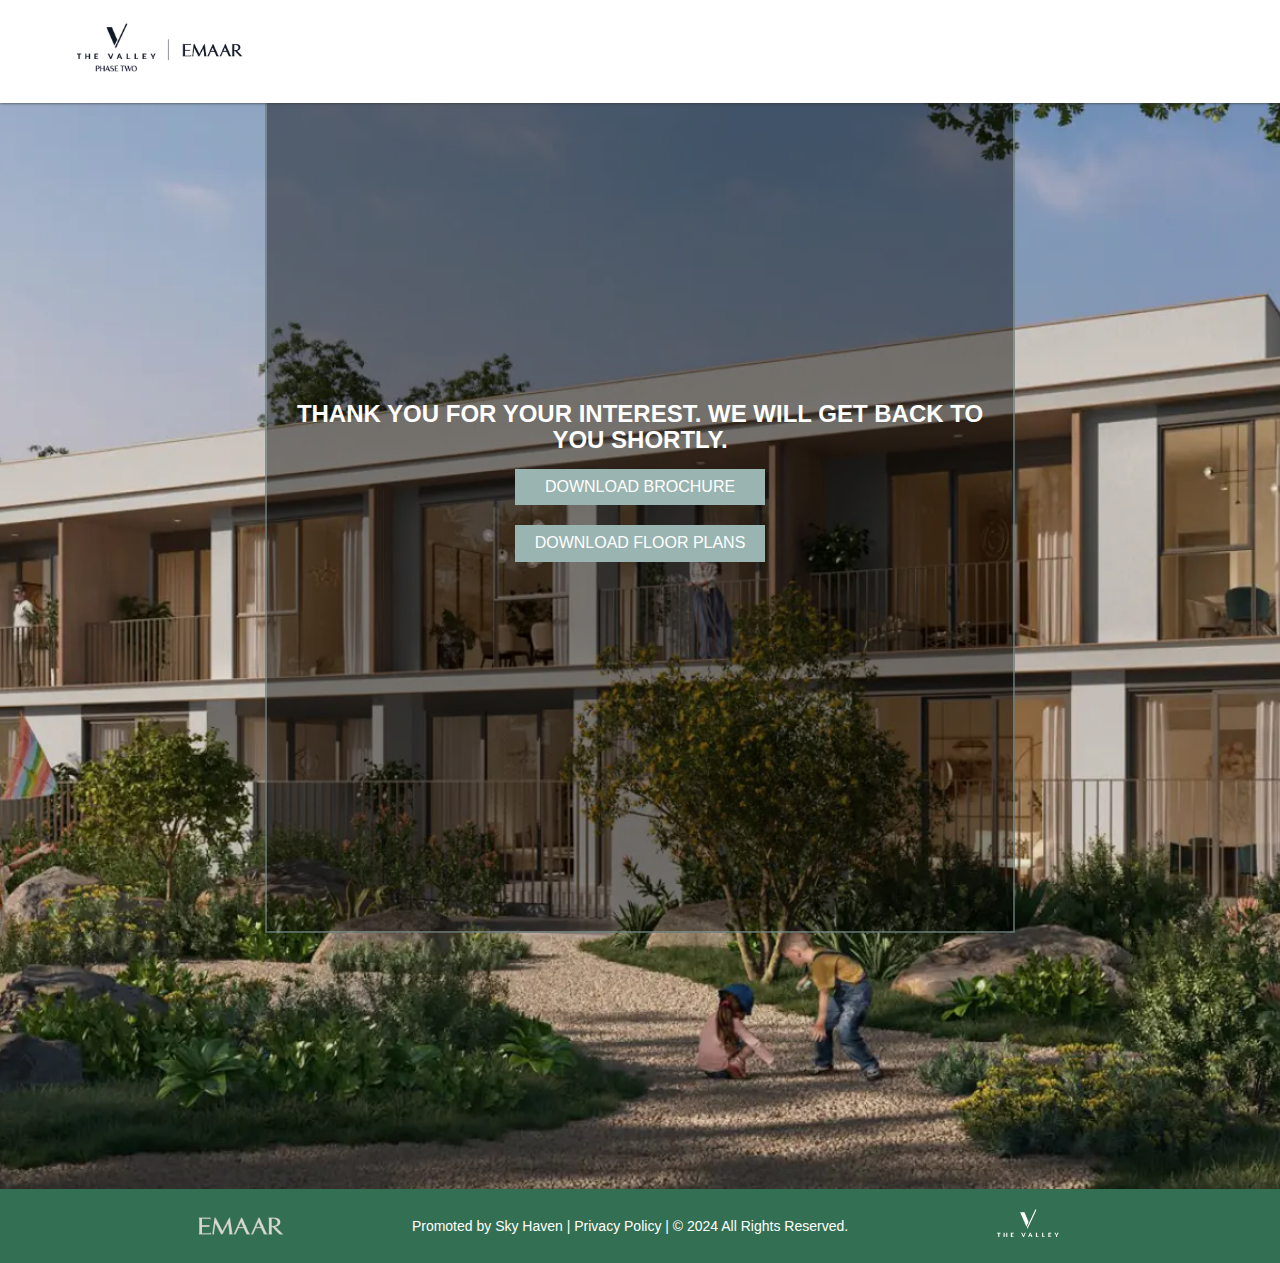
==== thankyou.html @ f80d1ee5 "Initial commit" ====
<!DOCTYPE html>
<html lang="en">

<head>
	<!-- Google Tag Manager -->
	<script>(function (w, d, s, l, i) {
			w[l] = w[l] || []; w[l].push({
				'gtm.start':
					new Date().getTime(), event: 'gtm.js'
			}); var f = d.getElementsByTagName(s)[0],
				j = d.createElement(s), dl = l != 'dataLayer' ? '&l=' + l : ''; j.async = true; j.src =
					'https://www.googletagmanager.com/gtm.js?id=' + i + dl; f.parentNode.insertBefore(j, f);
		})(window, document, 'script', 'dataLayer', 'GTM-PM3GTH9J');</script>
	<!-- End Google Tag Manager -->
	<meta charset="utf-8">
	<meta http-equiv="X-UA-Compatible" content="IE=edge">
	<meta name="viewport" content="width=device-width, initial-scale=1">
	<title>Sky Haven Abu Dhabi Leasing & Estate Agents</title>
	<link rel="icon" type="image/webp" href="images/logos/logo2.webp">
	<!-- Bootstrap -->
	<link href="css/bootstrap.css" rel="stylesheet">
	<link href="css/style.css" rel="stylesheet">
	<link href="css/responsive.css" rel="stylesheet">
	<link href="https://fonts.googleapis.com/css?family=Ubuntu:300,400,500,700,900" rel="stylesheet">
</head>

<body>
	<!-- Google Tag Manager (noscript) -->
	<noscript><iframe src="https://www.googletagmanager.com/ns.html?id=GTM-PM3GTH9J" height="0" width="0"
			style="display:none;visibility:hidden"></iframe></noscript>
	<!-- End Google Tag Manager (noscript) -->
	<header class="header">
		<div class="container">
			<div class="row">
				<div class="col-md-12">
					<div class="logo-wrap">
						<a class="logo" href="index.html">
							<img src="images/logos/logo.webp" alt="" />
						</a>
					</div>
				</div>
			</div>
		</div>
	</header>
	<section class="thank">
		<div class="container">
			<div class="row">
				<div class="col-md-2">

				</div>
				<div class="col-md-8">
					<div class="brochure-wrap">
						<div>
							<h3>THANK YOU FOR YOUR INTEREST. WE WILL GET BACK TO YOU SHORTLY.</h3>

							<a href="images/GREENWAY_ES_ONE_PAGER.pdf" download="GREENWAY_ES_ONE_PAGER.pdf">Download
								Brochure</a>
							<a href="images/GREENWAY_ES_FLOORPLANS.pdf" style="margin-top: 20px;"
								download="GREENWAY_ES_FLOORPLANS.pdf">DOWNLOAD
								FLOOR PLANS</a>
						</div>
					</div>
				</div>
				<div class="col-md-2">

				</div>
			</div>
		</div>
	</section>

	<footer id="contact-us">
		<div class="container">
			<div class="footer-wrap">
				<img src="images/logos/logo1.webp" />
				<p>Promoted by Sky Haven | <a href="privacy-.html" target="_blank" rel="noopener noreferrer">Privacy
						Policy</a> | © 2024 All Rights Reserved.</p>
				<div class="logo3-wrap">
					<img src="images/logos/logo3.webp" />
				</div>
			</div>
		</div>
		</div>
	</footer>

	<script src="js/jquery.min.js"></script>
	<script src="js/bootstrap.min.js"></script>
</body>

</html>
---- css/style.css ----
.banner-content h1,
.banner-content h3,
.banner-content h4,
body,
p {
  font-family: "Open Sans", sans-serif;
}
.banner-content h1,
.banner-content h2,
.banner-content h3,
.banner-content h5 {
  color: #fff;
  text-shadow: 0 0 6px #000;
}
.banner,
.item {
  background-position: center center;
}
.carousel,
.carousel-inner,
.item {
  z-index: 0;
  width: 100%;
  height: 100%;
}
.form-btn,
body {
  font-size: 16px;
}
.f-right,
.right,
footer p {
  text-align: right;
}
.form-btn,
.propertieseffect a {
  cursor: pointer;
}
a,
abbr,
acronym,
address,
applet,
article,
aside,
audio,
b,
big,
blockquote,
body,
canvas,
caption,
center,
cite,
code,
dd,
del,
details,
dfn,
div,
dl,
dt,
em,
embed,
fieldset,
figcaption,
figure,
footer,
form,
h1,
h2,
h3,
h4,
h5,
h6,
header,
hgroup,
html,
i,
iframe,
img,
ins,
kbd,
label,
legend,
li,
mark,
menu,
nav,
object,
ol,
output,
p,
pre,
q,
ruby,
s,
samp,
section,
small,
span,
strike,
strong,
sub,
summary,
sup,
table,
tbody,
td,
tfoot,
th,
thead,
time,
tr,
tt,
u,
ul,
var,
video {
  margin: 0;
  padding: 0;
  border: 0;
  vertical-align: baseline;
}
article,
aside,
details,
figcaption,
figure,
footer,
header,
hgroup,
menu,
nav,
section {
  display: block;
}
footer h3,
p {
  font-size: 18px;
}
ol,
ul {
  list-style: none;
}
blockquote,
q {
  quotes: none;
}
blockquote:after,
blockquote:before,
q:after,
q:before {
  content: "";
  content: none;
}
table {
  border-collapse: collapse;
  border-spacing: 0;
}
h1,
h2,
h3,
h4,
h5,
h6 {
  padding-bottom: 0;
  font-weight: 600;
  color: #000;
}
h1,
h2,
h3,
h4 {
  padding-bottom: 0;
  font-weight: 900;
}
img {
  max-width: 100%;
}
p {
  margin-bottom: 20px;
  color: #111;
  font-weight: 400;
}
a:focus,
a:hover {
  text-decoration: none;
}
.text-white {
  color: #fff;
}
.banner-form h5,
.center,
.cont-header.prop-header,
.cont-header.prop-header .btn-style-1,
.copyright,
.form-btn,
.haus-about,
.logo-wrap,
.nav-tabs,
.properties h2,
.properties h4,
.propertieseffect,
.thank-btn {
  text-align: center;
}
.padding-0 {
  padding-left: 0;
  padding-right: 0;
}
.header-wrap {
  display: flex;
  justify-content: space-between;
  align-items: center;
}
header {
  background: #fff;
  overflow: hidden;
  padding: 10px 0;
  width: 100%;
  position: fixed;
  z-index: 1;
  box-shadow: 0 0 3px #333;
}
.logo-wrap a {
  display: block;
  max-width: 180px;
  padding: 8px 0;
}
.banner {
  padding: 0;
  background-size: cover;
  background-repeat: no-repeat;
}
.banner-content {
  padding: 15px 0 0;
}
.banner-content h3 {
  font-size: 24px;
  line-height: 25px;
  font-weight: 300;
  margin: 0 0 30px;
}
.property-discount table tr:last-child td,
footer h3 {
  font-weight: 700;
}
.banner-content h1 {
  font-size: 38px;
  line-height: 50px;
  font-weight: 700;
  margin: 0 0 6px;
}
.banner-content h2 {
  margin: 20px 0 0;
  font-size: 30px;
}
.banner-content h4 {
  color: #fff;
  font-size: 30px;
  line-height: 60px;
  font-weight: 300;
}
.banner-content h5 {
  font-size: 22px;
  font-weight: 400;
}
.slide-position {
  margin: 0;
  padding: 0;
}
.carousel-inner .item {
  padding: 400px 0 350px;
  background: center center/cover no-repeat;
  -webkit-background-size: cover;
  -moz-background-size: cover;
  -o-background-size: cover;
  -webkit-animation: 20s zoom;
  animation: 20s zoom;
}
#background-carousel {
  width: 100%;
  height: 100%;
  z-index: -1;
  background-color: #000;
}
.carousel,
.carousel-inner,
.over-hide {
  overflow: hidden;
}
.item {
  background-size: cover;
}
@-webkit-keyframes zoom {
  from {
    -webkit-transform: scale(1, 1);
  }
  to {
    -webkit-transform: scale(1.5, 1.5);
  }
}
@keyframes zoom {
  from {
    transform: scale(1, 1);
  }
  to {
    transform: scale(1.5, 1.5);
  }
}
.btn-style-1 a:hover,
.form-control {
  color: #fff !important;
}
.form-section {
  position: absolute;
  top: 150px;
  left: 0;
  bottom: 0;
  right: 0;
}
input::placeholder {
  color: #fff;
}
::-webkit-input-placeholder {
  color: #fff;
}
::-moz-placeholder {
  color: #fff;
}
:-ms-input-placeholder {
  color: #fff;
}
:-moz-placeholder {
  color: #fff;
}
.banner-form {
  opacity: 0.6;
  background: #000;
  padding: 30px 40px;
  margin-top: 0;
}
.banner-form h5 {
  color: #fff;
  padding-bottom: 20px;
  padding-top: 0;
  font-size: 20px;
  font-weight: 600;
}
.banner-form .form-group {
  margin-bottom: 10px;
  margin-right: 0;
  margin-left: 0;
}
.banner-form .form-control {
  display: block;
  width: 100%;
  padding: 15px 10px;
  font-size: 14px;
  line-height: 1.42857143;
  background: 0 0;
  border: 1px solid #7c7c7c;
}
.banner-form .form-control:focus,
.banner-form .form-control:visited {
  border-color: #fff;
  outline: 0;
  background: rgba(0, 0, 0, 0.5);
  color: #000;
}
.banner-form input,
radio,
select,
tel,
textarea {
  display: block;
  width: 100%;
  padding: 5px 15px;
  font-size: 14px;
  line-height: 1.42857143;
  color: #fff;
  background: rgba(0, 0, 0, 0.5);
  background-image: none;
  border-bottom: 0;
  border-radius: 0;
  border-top: none;
  border-left: none;
  border-right: none;
}
.haus-about h2,
.properties h2 {
  font-size: 36px;
  padding-bottom: 30px;
}
.form-btn {
  background: #fff;
  font-weight: 500;
  border-radius: 25px;
  padding: 10px 35px;
  color: #000;
  display: inline-block;
}
.form-btn:hover {
  background: #000;
  color: #fff;
}
.haus-about {
  padding: 70px 0;
}
.haus-about h2,
.properties h2 {
  color: #58595b;
}
.properties {
  border-bottom: 8px solid #fff;
}
.properties h4 {
  color: #58595b;
  font-size: 24px;
  padding-bottom: 10px;
}
.propertieseffect {
  width: 100%;
  height: 100%;
  float: left;
  overflow: hidden;
  position: relative;
  cursor: default;
}
.propertieseffect .overlay {
  width: 100%;
  height: 100%;
  position: absolute;
  overflow: hidden;
  top: 0;
  left: 0;
  -webkit-transition: 0.4s ease-in-out;
  transition: 0.4s ease-in-out;
}
.propertieseffect:hover .overlay {
  background-color: rgba(170, 170, 170, 0.4);
}
.propertieseffect h3,
.propertieseffect img {
  -webkit-transition: 0.4s ease-in-out;
  transition: 0.4s ease-in-out;
}
.propertieseffect img {
  display: block;
  position: relative;
  -webkit-transition: 0.5s;
  -moz-transition: 0.5s;
  -o-transition: 0.5s;
  transition: 0.5s;
}
.propertieseffect:hover img {
  -ms-transform: scale(1.2);
  -moz-transform: scale(1.2);
  -webkit-transform: scale(1.2);
  -o-transform: scale(1.2);
  transform: scale(1.2);
}
.propertieseffect h3 {
  color: #000;
  text-align: center;
  position: relative;
  font-size: 24px;
  padding: 15px 10px;
  background: rgba(255, 255, 255, 0.6);
  margin-top: 20%;
}
.modal-title span,
.propertieseffect h3 span {
  font-weight: 400;
}
.propertieseffect p.info {
  display: inline-block;
  text-decoration: none;
  padding: 7px 14px;
  text-transform: uppercase;
  color: #fff;
  border: 1px solid #fff;
  margin: 4% 0 0;
  background-color: transparent;
  opacity: 0;
  -webkit-transform: scale(1.5);
  -ms-transform: scale(1.5);
  transform: scale(1.5);
  -webkit-transition: 0.4s ease-in-out;
  transition: 0.4s ease-in-out;
  font-weight: 400;
  height: 90%;
  width: 90%;
  position: absolute;
  top: 0;
  left: 20px;
}
.propertieseffect:hover p.info {
  opacity: 1;
  -webkit-transform: scale(1);
  -ms-transform: scale(1);
  transform: scale(1);
  background-color: rgba(0, 0, 0, 0.7);
}
.footer-wrap {
  display: flex;
  justify-content: space-evenly;
  align-items: center;
}
.footer-wrap img {
  max-width: 100px !important;
}
.logo3-wrap {
  /* background-color: #fff; */
  padding: 5px 10px 0;
}
footer {
  background: #337053;
  padding: 10px 0;
  margin-top: 0;
}
footer h3 {
  color: #fff;
  padding-bottom: 5px;
}
.copyright p,
footer p,
footer p a {
  font-size: 14px;
  text-transform: none;
  font-weight: 400;
  color: #fff;
}
footer#contact-us img {
  max-width: 100px;
}
footer p {
  padding: 15px 0;
}
.cont-header p,
footer p,
footer p a {
  margin: 0;
}
footer p a:hover {
  color: #ebe4e4;
}
.copyright {
  padding: 10px 0 0;
  background: #414042;
}
.modal-body,
.modal-header,
.modal-title,
.why-buy .btn-style-1 {
  text-align: left;
}
.modal-dialog {
  margin: 50px auto;
  width: 85%;
  display: block;
  z-index: 999999;
}
.modal-content {
  border: none;
  height: 100%;
  width: 100%;
  overflow: hidden;
  display: block;
  position: relative;
}
.modal-title {
  color: #9ab4b1;
  position: relative;
  font-size: 24px;
  padding: 0;
  margin: 6px 0 0;
  float: left;
}
.modal-body-content {
  padding: 0 30px 0 0;
}
.modal-body-content h6 {
  font-size: 16px;
  padding-bottom: 10px;
}
.modal-body-content ul {
  list-style: disc;
  margin-left: 20px;
}
.modal-body {
  color: #666;
  font-size: 16px;
}
.modal-body img,
.modal-body:hover img {
  width: 100%;
  overflow: hidden;
  -webkit-transform: none !important;
  -moz-transform: none !important;
  -ms-transform: none !important;
  -o-transform: none !important;
  transform: none !important;
  -webkit-transition: none;
  -moz-transition: none;
  -o-transition: none;
  transition: none;
}
.modal-body p {
  color: #fff;
  font-size: 16px;
  padding-top: 0;
}
.modal-header {
  padding: 15px;
  border-bottom: 1px solid #e5e5e5;
  font-size: 20px;
}
.modal-body h5 {
  font-size: 20px;
  font-weight: 800;
  padding-bottom: 20px;
  color: #9ab4b1;
}
.modal-header .close {
  margin-top: 0;
  background: 0 0;
  color: #fff;
  padding: 0;
  border-radius: 50px;
  position: absolute;
  top: 0;
  right: 5px;
}
.thank {
  background: url(../images/slider/1.webp) center center/cover no-repeat;
  padding: 33px 0 20%;
}
.thank-banner {
  background: 0 0;
  margin: 5% 0 50px;
  text-align: center;
}
.thank-content {
  padding: 30px 15px;
}
.thank-content h3 {
  line-height: 30px;
  margin-bottom: 10px;
  font-size: 25px;
  color: #fff;
}
.thank-content p {
  margin-bottom: 0;
  padding: 0 80px;
}
.thank-btn a {
  color: #fff;
  background: #000;
  padding: 8px 20px;
  display: inline-block;
}
.thank-btn a:hover {
  color: #000;
  background: #fff;
}
.owl-theme .owl-controls .owl-buttons div {
  position: absolute;
}
.owl-prev {
  left: 20px;
  top: 45%;
  background: url("../images/left-icon.png") no-repeat;
}
.owl-next {
  right: 8px;
  top: 45%;
  background: url("../images/right-icon.png") no-repeat;
}
.owl-pagination,
div#downloadBrochure h5 {
  display: none;
}
.owl-next,
.owl-prev {
  width: 30px;
  height: 40px;
}
section.Property-details {
  padding: 30px 0 0;
}
section.Property-details img {
  border-radius: 50px;
  margin: 0 auto;
  width: 100%;
}
section.features .row {
  margin-bottom: 30px;
}
section.features {
  padding: 30px 0 0;
}
section.features h3 {
  margin: 0 0 20px;
  text-align: center;
}
section.Property-details .row {
  margin-bottom: 30px;
}
.amenities,
section.Property-details h3 {
  margin: 0 0 20px;
  text-align: center;
}
.cont-header hr,
section.Property-details hr {
  border-color: #9ab4b1;
  border-width: 2px;
  width: 60px;
}
section.Property-details .why-hart .row {
  margin-bottom: 0;
}
.cont-header {
  padding: 20px 10px;
}
.btn-download .brochure-btn {
  background-color: #cdab6e;
  color: #fff !important;
}
.why-hart hr {
  margin-left: auto !important;
}
.why-hart {
  margin: 30px 0 0;
}
.amenities-img,
.cont-header h2 {
  margin: 0 0 10px;
}
.img-shadow {
  box-shadow: 0 0 11px 0 #00000057;
}
.prop-specs h2 {
  margin: 20px 0 30px;
}
.prop-specs ul {
  list-style: disc;
  padding: 0 0 0 30px;
}
.banner-content ul li {
  margin: 8px 0;
}
.prop-specs ul li {
  font-size: 19px;
  margin: 0 0 5px;
}
.amenities-img div svg {
  max-width: 80px;
  fill: #9ab4b1;
}
.amenities-img div svg g {
  fill: #9ab4b1;
}
.amenities-img div {
  display: table-cell;
  vertical-align: middle;
}
.amenities-img {
  display: table;
  width: 100%;
  height: 80px;
}
.btn-style-1 {
  display: block;
  text-align: right;
  margin: 20px 0 0;
}
.btn-style-1 a {
  display: inline-block;
  background: #cdab6e;
  color: #fff !important;
  border: 0;
  padding: 10px 15px;
  transition: 0.5s linear;
}
div#sticky-btn {
  margin: 0;
  display: none;
  text-align: right;
}
div#sticky-btn a {
  display: inline-block;
  color: #fff;
}
div#downloadBrochure .modal-dialog {
  max-width: 600px;
}
div#downloadBrochure .modal-header h4 {
  color: #9ab4b1;
  display: block;
  text-align: center;
  float: none;
}
.modal-header {
  border: none;
}
.modal-dialog .modal-content {
  background-color: #000;
}
.text-center {
  text-align: center !important;
}
div#downloadBrochure .banner-form {
  padding: 0 20px;
}
.banner-cf-wrapper.popup {
  position: fixed;
  top: 0;
  left: 0;
  right: 0;
  bottom: 0;
  background-color: #00000087;
  z-index: 999;
}
.banner-cf-wrapper.popup .banner-form {
  max-width: 500px;
  margin: 10% auto 0;
  position: relative;
  background: #000;
}
.banner-form .close {
  margin-top: 0;
  background: 0 0;
  color: #fff;
  padding: 0;
  border-radius: 50px;
  position: absolute;
  top: 0;
  right: 5px;
  display: none;
}
.why-buy {
  padding: 80px 0;
}
.why-buy hr {
  margin-left: 0;
}
.brochure-wrap > div h3 {
  color: #fff;
  margin: 0 0 15px;
}
.brochure-wrap > div a {
  display: block;
  background-color: #9ab4b1;
  color: #fff;
  border: 2px solid #9ab4b1;
  padding: 5px 10px;
  transition: 0.5s linear;
  margin: 0 auto 3px;
  text-transform: uppercase;
  max-width: 250px;
  text-align: center;
}
.brochure-wrap > div {
  display: table-cell;
  vertical-align: middle;
  padding: 20px;
  text-align: center;
  background-color: #0000006e;
  border: 2px solid #9ab4b17d;
}
.brochure-wrap {
  display: table;
  width: 100%;
  height: 100vh;
}
.additional-spec h4 {
  padding: 15px 10px;
  height: 100%;
  display: flex;
  justify-content: center;
  align-items: center;
  text-align: center;
  min-height: 72px;
  background-color: #337053;
  color: #fff;
}
.additional-spec h4 span {
  font-size: 40px;
  color: #9ab4b1;
  padding-right: 5px;
}
.additional-spec {
  margin-top: 10px;
}
.leisure-coll table td,
.leisure-coll table th {
  text-align: center;
  border: 2px dashed #a95a3769;
  padding: 10px 5px;
  width: 20%;
}
.leisure-coll table th {
  color: #000;
}
.closer-amenities,
.leisure-coll table,
section.panoramic {
  margin: 50px 0 0;
}
.property-discount .cont-header h3 {
  color: #a95a37;
}
.property-discount strong {
  display: block;
  text-align: center;
  color: #a95a37;
}
.property-discount table td,
.property-discount table th {
  text-align: center;
  padding: 10px;
}
.property-discount table {
  width: 100%;
  margin: 50px 0;
  box-shadow: 0 0 7px #0000002e;
}
.property-discount table tr:nth-child(odd) {
  background-color: #3333330d;
}
section.property-discount {
  background-color: #f7f7f7;
}
img.img-responsive.img-shadow.mb-2 {
  margin: 0 0 18px;
}
section#features {
  background-color: #efefef;
}
.cont-wrap p {
  font-size: 20px;
  padding: 12% 0 0;
}
.gallery-item div {
  width: 100%;
  height: 80vh;
  display: block;
  margin: 0 auto;
  background-position: bottom;
  background-size: cover;
}
.pano-wrap {
  height: 100vh;
  background-size: cover;
  background-position: center;
}
ul.slick-dots li button {
  background-color: #000;
  border: 2px solid #000;
  color: transparent;
  width: 100%;
  height: 100%;
  border-radius: 100%;
  box-shadow: 0 0 4px 1px #333;
}
ul.slick-dots li {
  width: 20px;
  height: 20px;
  display: inline-block;
  margin: 0 5px;
}
ul.slick-dots {
  text-align: center;
  position: absolute;
  bottom: 10px;
  left: 0;
  right: 0;
}
ul.slick-dots li.slick-active button {
  border: 2px solid #fff;
}
.nav-tabs > li {
  display: inline-block;
  float: none;
}
.nav-tabs li.active a {
  background-color: #9ab4b1 !important;
  color: #fff !important;
}
.nav-tabs li a {
  color: #000;
  font-size: 20px;
}
section#floorplan {
  margin: 50px 0 30px;
}
.banner-content h1 span {
  background-color: #cdab6e;
  padding: 0 5px;
  font-size: 30px;
}
.tab-content img {
  margin: 0 auto;
  display: block;
}
#myCarousel .item {
  background-color: rgba(0, 0, 0, 0.5);
  background-blend-mode: multiply;
}
footer img {
  max-width: 200px !important;
}
@media only screen and (max-width: 800px) {
  .desktop_footer {
    display: none !important;
  }
  .responsive_footer {
    display: block !important;
  }
  .gallery-item div {
    height: 400px;
  }
  .adm_text {
    font-size: 15px !important;
  }
}
---- css/responsive.css ----
@media only screen and (max-width:1024px){.cont-wrap p{padding:2% 0 0}}@media only screen and (max-width:991px){.btn-style-1,footer p,footer#contact-us{text-align:center}#background-carousel{height:1142px}.cont-wrap p{padding:0}.cont-wrap img{margin:0 0 10px!important}.additional-spec{margin-top:0}.additional-spec h4{margin:0 0 10px}.carousel-inner .item{padding:400px 0 350px}.form-section{top:70px}.banner-content{padding:48px 0}section.Property-details .row{margin-bottom:0}.cont-header,.prop-specs{margin:0 0 20px}.why-hart{margin:30px 0}.btn-style-1{margin:20px 0}.banner-form,.banner-form .form-control{padding:10px}.banner-form .form-group{margin-bottom:10px}div#sticky-btn{text-align:right;position:absolute;top:-40px;right:10px}.btn-style-1 a{padding:5px 15px}}@media only screen and (max-width:820px){.logo,.logo a{text-align:center}.logo{display:block}.logo a{display:inline-block}.logo a img{width:37%}.form-section{top:3%}.banner-content{margin-top:12%}.carousel-inner .item{padding:500px 0}.banner-form{padding:20px}.propertieseffect{margin-bottom:10px}.modal-dialog{width:92%}.modal-body-content{padding:0}.modal-title{font-size:19px;margin-top:0}.modal-header .close{margin-top:-5px;color:#fff;padding:5px 9px;border-radius:19px;font-size:15px;line-height:16px}.modal-body h5{font-size:19px;line-height:21px}.modal-body p,.modal-body-content ul li{font-size:14px}.padding-0{padding-right:15px;padding-left:15px}.owl-next{right:0;top:37%}.owl-prev{left:10px;top:37%}.thank-content h3{line-height:30px}.thank-content p{margin-bottom:0;padding:0}.thank-banner{margin:30px 0}}@media only screen and (max-width:769px){.carousel-inner .item{padding:550px 0 450px!important}}@media only screen and (max-width:600px){.why-buy,.why-buy .btn-style-1,footer#contact-us,footer#contact-us p{text-align:center}.additional-spec h4 span{display:block}.cont-wrap p{font-size:16px}section.Property-details h3{font-size:20px}.amenities{margin:0 0 30px}.amenities-img{margin:0 0 5px}.additional-spec h4{border:2px solid #008f3d;padding:15px 10px;display:block;min-height:unset;margin:0 0 10px}.leisure-coll table td,.leisure-coll table th{padding:3px;font-size:10px;line-height:12px;width:auto}section.Property-details img{margin:0 0 18px}.carousel-inner .item{padding:450px 0}.leisure-coll{overflow-x:scroll}.cont-header{padding:20px 0}.banner-content h1{font-size:29px;line-height:36px;margin:0 0 10px}.banner-content h3,.banner-content h4{line-height:20px;text-shadow:0 0 0 #000}.banner-content h1 br{display:none}.banner-content h3{font-size:15px;margin:0 0 10px}.banner-content h2{margin:10px 0 0;font-size:21px}.banner-content h4,.banner-content h5{font-size:15px}.why-buy hr{margin:0 auto 20px}.why-buy{padding:30px 0}}
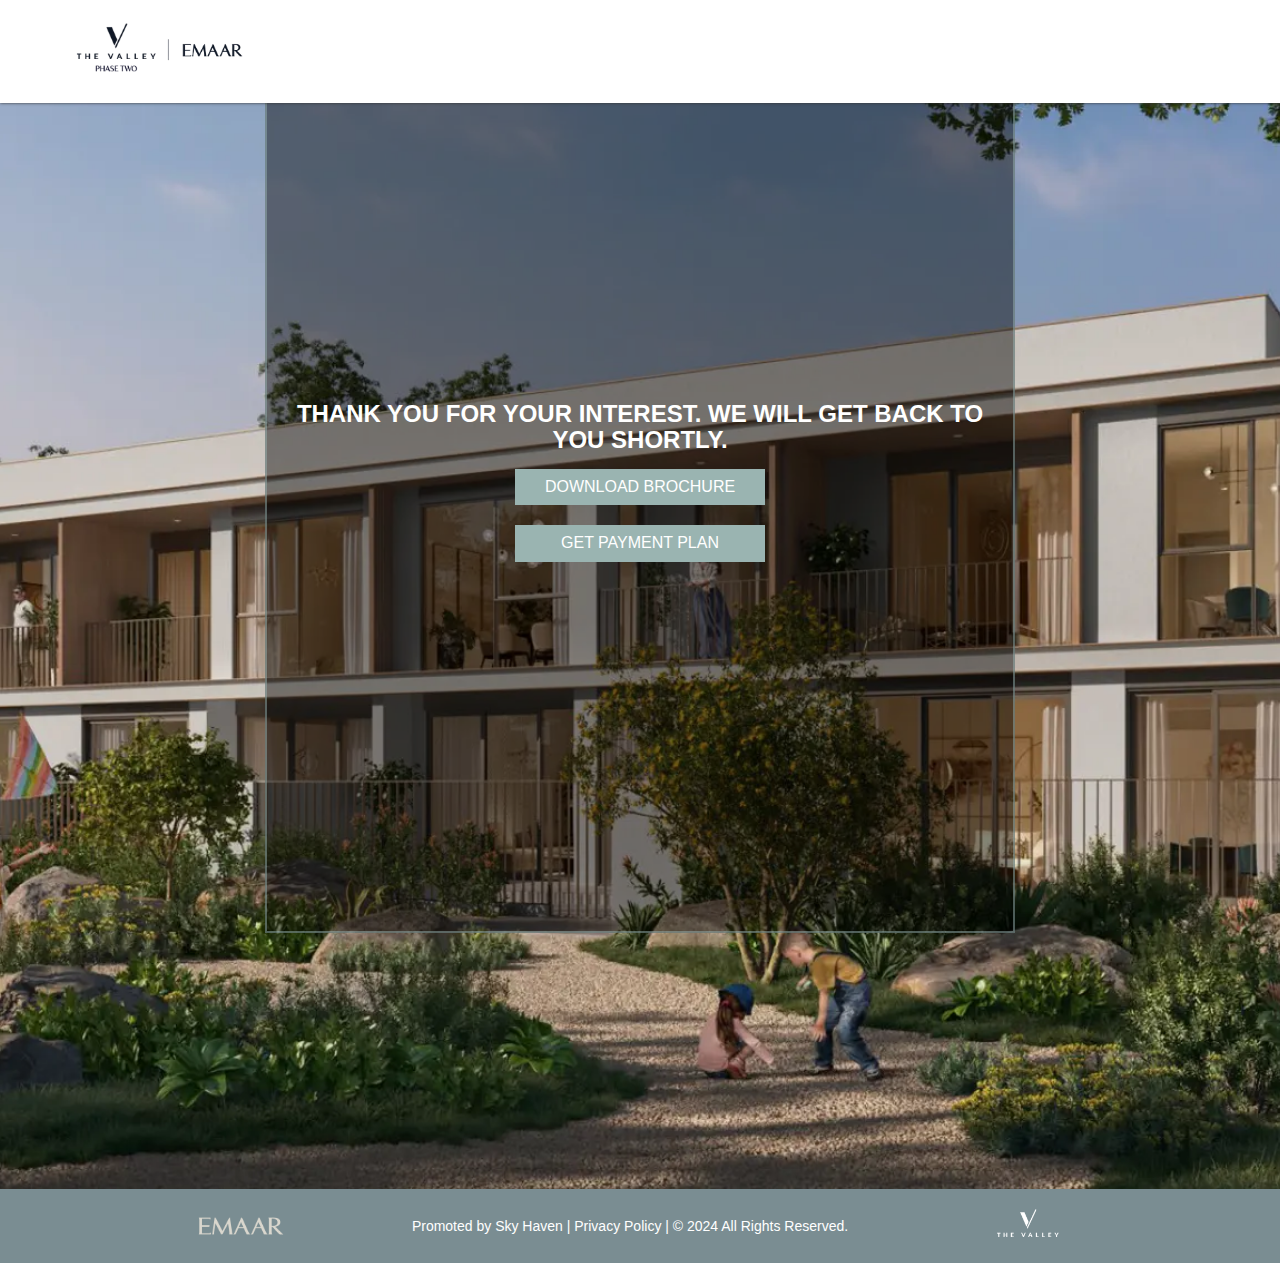
==== commit ef669bec: "Latest updates" ====
--- a/thankyou.html
+++ b/thankyou.html
@@ -53,11 +53,10 @@
 						<div>
 							<h3>THANK YOU FOR YOUR INTEREST. WE WILL GET BACK TO YOU SHORTLY.</h3>
 
-							<a href="images/GREENWAY_ES_ONE_PAGER.pdf" download="GREENWAY_ES_ONE_PAGER.pdf">Download
+							<a href="images/THE_VALLEY_PHASE_2.pdf" download="THE_VALLEY_PHASE_2.pdf">Download
 								Brochure</a>
-							<a href="images/GREENWAY_ES_FLOORPLANS.pdf" style="margin-top: 20px;"
-								download="GREENWAY_ES_FLOORPLANS.pdf">DOWNLOAD
-								FLOOR PLANS</a>
+							<a href="images/VENERA_TV_PAYMENT_PLAN.pdf" style="margin-top: 20px;"
+								download="VENERA_TV_PAYMENT_PLAN.pdf">GET PAYMENT PLAN</a>
 						</div>
 					</div>
 				</div>
--- a/css/style.css
+++ b/css/style.css
@@ -516,7 +516,7 @@
   padding: 5px 10px 0;
 }
 footer {
-  background: #337053;
+  background: #7a8d92;
   padding: 10px 0;
   margin-top: 0;
 }
@@ -788,11 +788,18 @@
 div#sticky-btn {
   margin: 0;
   display: none;
-  text-align: right;
+  transform: translateY(100%);
+  text-align: center;
+  position: fixed;
+  z-index: 99;
+  width: 100%;
+  bottom: 0;
 }
 div#sticky-btn a {
   display: inline-block;
   color: #fff;
+  width: 100%;
+  padding: 20px 0;
 }
 div#downloadBrochure .modal-dialog {
   max-width: 600px;
@@ -884,7 +891,7 @@
   align-items: center;
   text-align: center;
   min-height: 72px;
-  background-color: #337053;
+  background-color: #7a8d92;
   color: #fff;
 }
 .additional-spec h4 span {
@@ -998,9 +1005,9 @@
   margin: 50px 0 30px;
 }
 .banner-content h1 span {
-  background-color: #cdab6e;
+  background-color: #7a8d92;
   padding: 0 5px;
-  font-size: 30px;
+  font-size: 22px;
 }
 .tab-content img {
   margin: 0 auto;
--- a/css/responsive.css
+++ b/css/responsive.css
@@ -1 +1,226 @@
-@media only screen and (max-width:1024px){.cont-wrap p{padding:2% 0 0}}@media only screen and (max-width:991px){.btn-style-1,footer p,footer#contact-us{text-align:center}#background-carousel{height:1142px}.cont-wrap p{padding:0}.cont-wrap img{margin:0 0 10px!important}.additional-spec{margin-top:0}.additional-spec h4{margin:0 0 10px}.carousel-inner .item{padding:400px 0 350px}.form-section{top:70px}.banner-content{padding:48px 0}section.Property-details .row{margin-bottom:0}.cont-header,.prop-specs{margin:0 0 20px}.why-hart{margin:30px 0}.btn-style-1{margin:20px 0}.banner-form,.banner-form .form-control{padding:10px}.banner-form .form-group{margin-bottom:10px}div#sticky-btn{text-align:right;position:absolute;top:-40px;right:10px}.btn-style-1 a{padding:5px 15px}}@media only screen and (max-width:820px){.logo,.logo a{text-align:center}.logo{display:block}.logo a{display:inline-block}.logo a img{width:37%}.form-section{top:3%}.banner-content{margin-top:12%}.carousel-inner .item{padding:500px 0}.banner-form{padding:20px}.propertieseffect{margin-bottom:10px}.modal-dialog{width:92%}.modal-body-content{padding:0}.modal-title{font-size:19px;margin-top:0}.modal-header .close{margin-top:-5px;color:#fff;padding:5px 9px;border-radius:19px;font-size:15px;line-height:16px}.modal-body h5{font-size:19px;line-height:21px}.modal-body p,.modal-body-content ul li{font-size:14px}.padding-0{padding-right:15px;padding-left:15px}.owl-next{right:0;top:37%}.owl-prev{left:10px;top:37%}.thank-content h3{line-height:30px}.thank-content p{margin-bottom:0;padding:0}.thank-banner{margin:30px 0}}@media only screen and (max-width:769px){.carousel-inner .item{padding:550px 0 450px!important}}@media only screen and (max-width:600px){.why-buy,.why-buy .btn-style-1,footer#contact-us,footer#contact-us p{text-align:center}.additional-spec h4 span{display:block}.cont-wrap p{font-size:16px}section.Property-details h3{font-size:20px}.amenities{margin:0 0 30px}.amenities-img{margin:0 0 5px}.additional-spec h4{border:2px solid #008f3d;padding:15px 10px;display:block;min-height:unset;margin:0 0 10px}.leisure-coll table td,.leisure-coll table th{padding:3px;font-size:10px;line-height:12px;width:auto}section.Property-details img{margin:0 0 18px}.carousel-inner .item{padding:450px 0}.leisure-coll{overflow-x:scroll}.cont-header{padding:20px 0}.banner-content h1{font-size:29px;line-height:36px;margin:0 0 10px}.banner-content h3,.banner-content h4{line-height:20px;text-shadow:0 0 0 #000}.banner-content h1 br{display:none}.banner-content h3{font-size:15px;margin:0 0 10px}.banner-content h2{margin:10px 0 0;font-size:21px}.banner-content h4,.banner-content h5{font-size:15px}.why-buy hr{margin:0 auto 20px}.why-buy{padding:30px 0}}+@media only screen and (max-width: 1024px) {
+  .cont-wrap p {
+    padding: 2% 0 0;
+  }
+}
+@media only screen and (max-width: 991px) {
+  .btn-style-1,
+  footer p,
+  footer#contact-us {
+    text-align: center;
+  }
+  #background-carousel {
+    height: 1142px;
+  }
+  .cont-wrap p {
+    padding: 0;
+  }
+  .cont-wrap img {
+    margin: 0 0 10px !important;
+  }
+  .additional-spec {
+    margin-top: 0;
+  }
+  .additional-spec h4 {
+    margin: 0 0 10px;
+  }
+  .carousel-inner .item {
+    padding: 400px 0 350px;
+  }
+  .form-section {
+    top: 70px;
+  }
+  .banner-content {
+    padding: 48px 0;
+  }
+  section.Property-details .row {
+    margin-bottom: 0;
+  }
+  .cont-header,
+  .prop-specs {
+    margin: 0 0 20px;
+  }
+  .why-hart {
+    margin: 30px 0;
+  }
+  .btn-style-1 {
+    margin: 20px 0;
+  }
+  .banner-form,
+  .banner-form .form-control {
+    padding: 10px;
+  }
+  .banner-form .form-group {
+    margin-bottom: 10px;
+  }
+  div#sticky-btn {
+    display: block;
+    transform: translateY(0);
+  }
+  .btn-style-1 a {
+    padding: 5px 15px;
+  }
+}
+@media only screen and (max-width: 820px) {
+  .logo,
+  .logo a {
+    text-align: center;
+  }
+  .logo {
+    display: block;
+  }
+  .logo a {
+    display: inline-block;
+  }
+  .logo a img {
+    width: 37%;
+  }
+  .form-section {
+    top: 3%;
+  }
+  .banner-content {
+    margin-top: 12%;
+  }
+  .carousel-inner .item {
+    padding: 500px 0;
+  }
+  .banner-form {
+    padding: 20px;
+  }
+  .propertieseffect {
+    margin-bottom: 10px;
+  }
+  .modal-dialog {
+    width: 92%;
+  }
+  .modal-body-content {
+    padding: 0;
+  }
+  .modal-title {
+    font-size: 19px;
+    margin-top: 0;
+  }
+  .modal-header .close {
+    margin-top: -5px;
+    color: #fff;
+    padding: 5px 9px;
+    border-radius: 19px;
+    font-size: 15px;
+    line-height: 16px;
+  }
+  .modal-body h5 {
+    font-size: 19px;
+    line-height: 21px;
+  }
+  .modal-body p,
+  .modal-body-content ul li {
+    font-size: 14px;
+  }
+  .padding-0 {
+    padding-right: 15px;
+    padding-left: 15px;
+  }
+  .owl-next {
+    right: 0;
+    top: 37%;
+  }
+  .owl-prev {
+    left: 10px;
+    top: 37%;
+  }
+  .thank-content h3 {
+    line-height: 30px;
+  }
+  .thank-content p {
+    margin-bottom: 0;
+    padding: 0;
+  }
+  .thank-banner {
+    margin: 30px 0;
+  }
+}
+@media only screen and (max-width: 769px) {
+  .carousel-inner .item {
+    padding: 550px 0 450px !important;
+  }
+}
+@media only screen and (max-width: 600px) {
+  .why-buy,
+  .why-buy .btn-style-1,
+  footer#contact-us,
+  footer#contact-us p {
+    text-align: center;
+  }
+  .additional-spec h4 span {
+    display: block;
+  }
+  .cont-wrap p {
+    font-size: 16px;
+  }
+  section.Property-details h3 {
+    font-size: 20px;
+  }
+  .amenities {
+    margin: 0 0 30px;
+  }
+  .amenities-img {
+    margin: 0 0 5px;
+  }
+  .additional-spec h4 {
+    border: 2px solid #7a8d92;
+    padding: 15px 10px;
+    display: block;
+    min-height: unset;
+    margin: 0 0 10px;
+  }
+  .leisure-coll table td,
+  .leisure-coll table th {
+    padding: 3px;
+    font-size: 10px;
+    line-height: 12px;
+    width: auto;
+  }
+  section.Property-details img {
+    margin: 0 0 18px;
+  }
+  .carousel-inner .item {
+    padding: 450px 0;
+  }
+  .leisure-coll {
+    overflow-x: scroll;
+  }
+  .cont-header {
+    padding: 20px 0;
+  }
+  .banner-content h1 {
+    font-size: 29px;
+    line-height: 36px;
+    margin: 0 0 10px;
+  }
+  .banner-content h3,
+  .banner-content h4 {
+    line-height: 20px;
+    text-shadow: 0 0 0 #000;
+  }
+  .banner-content h1 br {
+    display: none;
+  }
+  .banner-content h3 {
+    font-size: 15px;
+    margin: 0 0 10px;
+  }
+  .banner-content h2 {
+    margin: 10px 0 0;
+    font-size: 21px;
+  }
+  .banner-content h4,
+  .banner-content h5 {
+    font-size: 15px;
+  }
+  .why-buy hr {
+    margin: 0 auto 20px;
+  }
+  .why-buy {
+    padding: 30px 0;
+  }
+}
